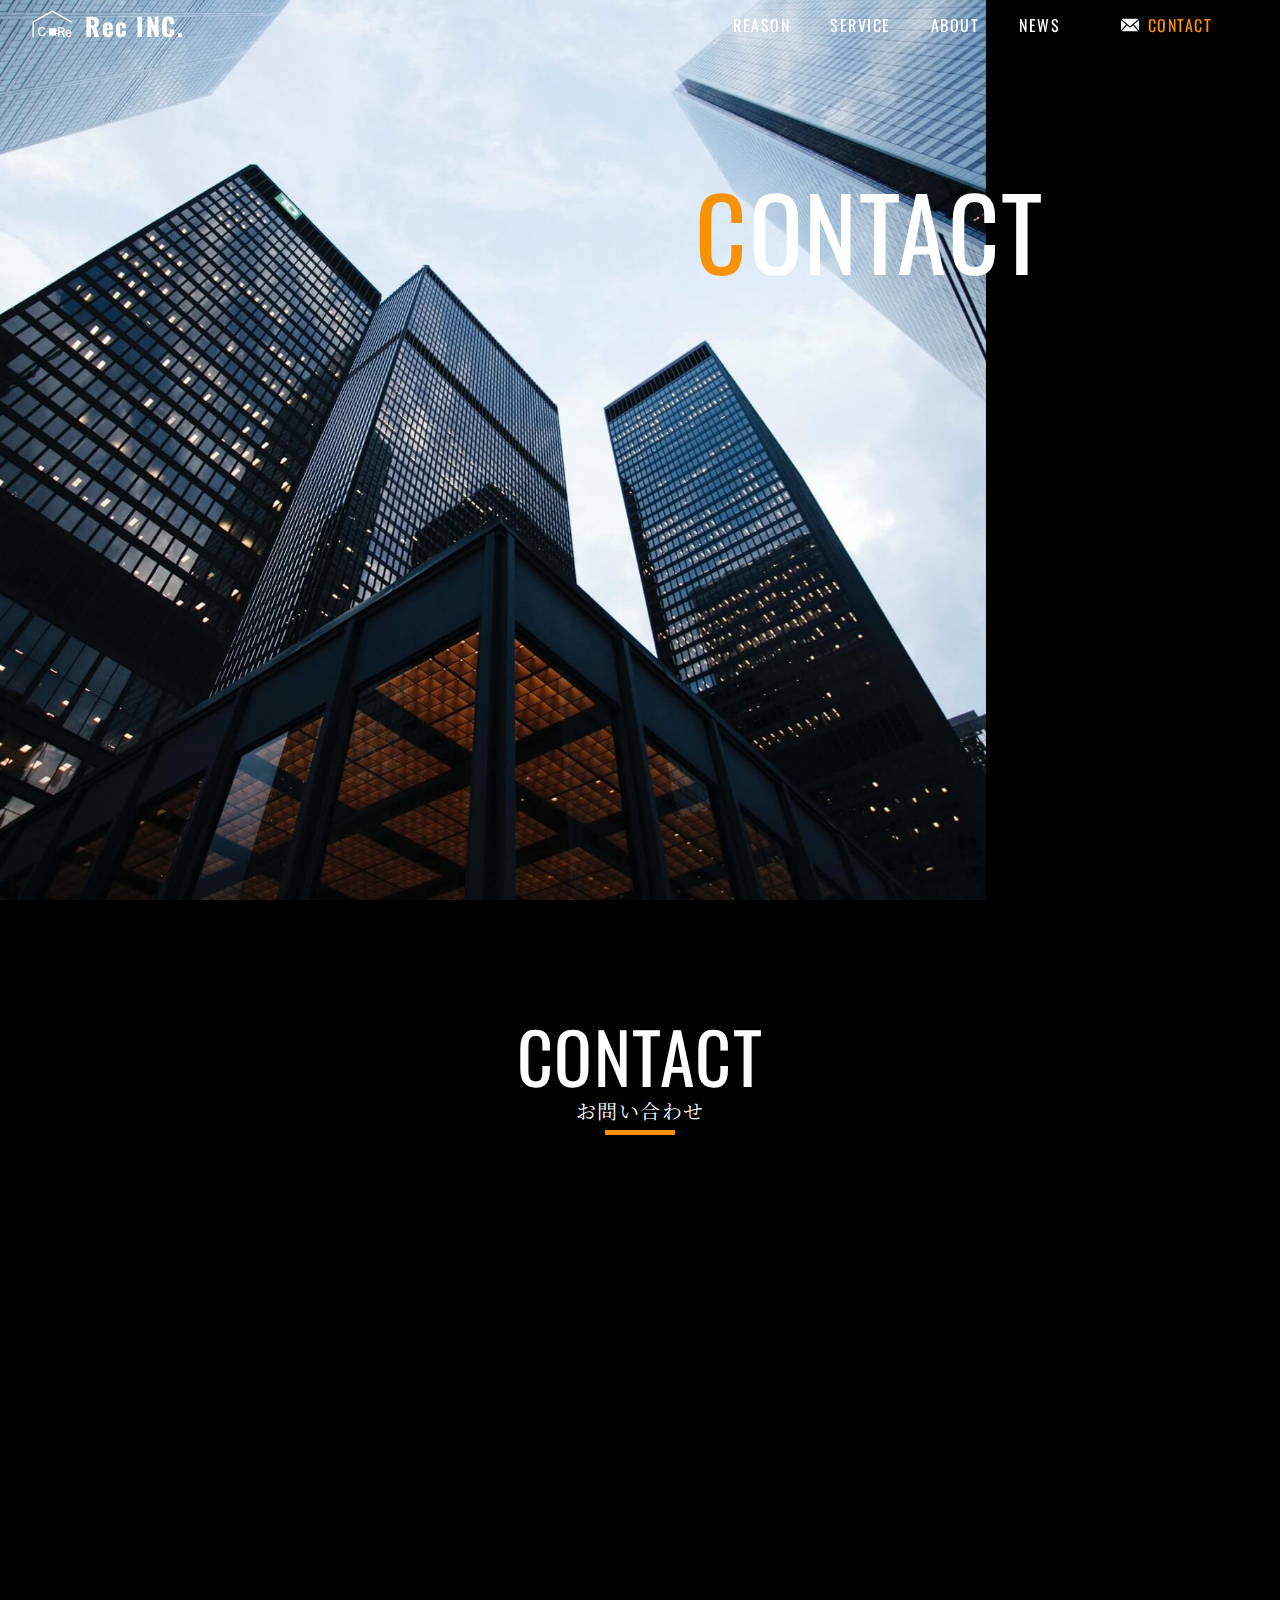
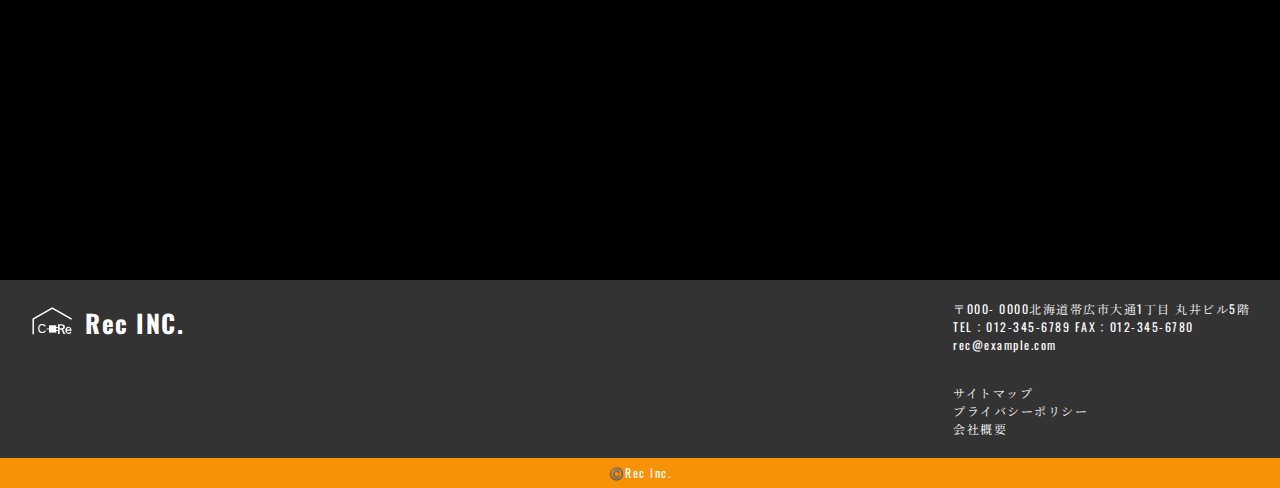
==== contact.html @ e028f4d6 "Add files via upload" ====
<!DOCTYPE html>
<html lang="ja">
<head>
  <meta charset="UTF-8">
  <meta http-equiv="X-UA-Compatible" content="IE=edge">
  <meta name="viewport" content="width=device-width, initial-scale=1.0">
  <meta name="description" content="ポートフォリオ用のデモサイト"> 
  <title>デモサイト 株式会社Rec 「お問い合わせ」</title>
  <!-- google-font -->
  <link href="https://fonts.googleapis.com/css2?family=Noto+Serif+JP&family=Oswald&display=swap" rel="stylesheet">
  <link href="https://fonts.googleapis.com/css2?family=Noto+Serif+JP&family=Oswald&display=swap" rel="stylesheet">
   <!--AOS-->
   <link href="https://unpkg.com/aos@2.3.1/dist/aos.css" rel="stylesheet">
  <!--css-->
  <link rel="stylesheet" href="scss/style.css">
</head>
<body>
  <!-- headerエリア -->
  <header class="header">
    <div class="header-inner">
     <h1 class="header-left" data-aos="fade-left">
       <a href="index.html">
         <div class="main-logo">
           <img src="img/header-logo._wh.svg" alt="">
          </div><!--header-logo-->
          <div class="company-ttl">Rec INC.</div>
        </a>
     </h1>
      <div class="header-nav">
        <nav class="nav-list">
          <ul class="header-nav-list" data-aos="fade-left">
            <div class="main-logo_sp">
              <a href="index.html">
                <img src="img/header-logo._wh.svg" alt="">
              </a>
             </div><!--header-logo-->
            <li class="nav-item">
              <a href="#">REASON</a>
            </li>
            <li class="nav-item">
              <a href="#">SERVICE</a>
            </li>
            <li class="nav-item">
              <a href="#">ABOUT</a>
            </li>
            <li class="nav-item">
              <a href="#">NEWS</a>
            </li>
            <a href="contact.html" class="contact-btn">CONTACT</a>
          </ul>
        </nav>
      </div><!--header-nav-->
      <span class="burger-btn" data-aos="fade-left">
        <span class="bar bar_top"></span>
        <span class="bar bar_mid"></span>
        <span class="bar bar_bottom"></span>
      </span>
      <span class="burger-musk"></span>
    </div><!--header-inner-->
  </header>
  <!--fvエリア-->
  <div class="fv" id="parallax">
    <div class="fv-inner" id="parallax-img">
      <div class="main-copy">
        <p class="fv-ttl" data-aos="fade-left"><span class="orenge">C</span>ONTACT</p>
      </div><!--main-copy-->
    </div><!--fv-inner-->
  </div><!--fv-->
  <main class="main">
    <section class="section-wrapper">
      <div class="contact-container">
        <h2 class="contact-ttl-wrapper">
          <div class="contact-ttl">CONTACT</div><!--section-ttl-->
          <div class="section-sub-ttl">お問い合わせ</div><!--section-sub-ttl-->
        </h2><!--section-ttl-wrapper-->
        <form action="" data-aos="fade-in"> 
          <ul class="form-list">
            <li class="form-item">
              <div class="form-ttl">
                <label for="name">名前</label>
              </div><!--form-ttl-->
              <input type="text" class="text-box">
            </li>
            <li class="form-item">
              <div class="form-ttl">
                <label for="tel">電話番号</label>
              </div><!--form-ttl-->
              <input type="text" class="text-box">
            </li>
            <li class="form-item">
              <div class="form-ttl">
                <label for="email">メールアドレス</label>
              </div><!--form-ttl-->
              <input type="text" class="text-box">
            </li>
            <li class="form-item">
              <div class="form-ttl">
                <label for="detail">お問い合わせ内容</label>
              </div><!--form-ttl-->
              <textarea name="textarea" id="" cols="30" rows="10" class="textarea"></textarea>
            </li>
          </ul><!--form-list-->
          <input type="submit" value="送信する" class="link-btn submit-btn">
        </form>
      </div><!--contact-container-->
    </section>
  </main>
  <footer class="footer">
    <div class="footer-inner">
      <div class="footer-left">
        <a href="#">
          <h2 class="main-logo">
            <img src="img/header-logo._wh.svg" alt="">
          </h2>
          <div class="company-ttl footer-ttl">Rec INC.</div>
        </a>
      </div><!--footer-left-->
      <div class="company-info-wrapper">
        <div class="company-info">
          <p>〒000- 0000北海道帯広市大通1丁目 丸井ビル5階</p>
          <p>TEL：012-345-6789 FAX：012-345-6780</p>
          <p>rec@example.com</p>
        </div><!--company-info-->
        <div class="privacy-box">
          <p><a href="#">サイトマップ</a></p>
          <p><a href="#">プライバシーポリシー</a></p>
          <p><a href="#">会社概要</a></p>
        </div><!--privacy-box-->
      </div><!--company-info-ttl-->
    </div><!--footer-inner-->
    <small class="copyright">©️Rec Inc.</small>
  </footer>
    <!-- AOS-->
    <script src="https://unpkg.com/aos@2.3.1/dist/aos.js"></script>
  <!-- jQuery -->
<script src="https://code.jquery.com/jquery-3.6.0.min.js" integrity="sha256-/xUj+3OJU5yExlq6GSYGSHk7tPXikynS7ogEvDej/m4=" crossorigin="anonymous"></script>
  <script src="js/script.js"></script>
</body>
</html>
---- scss/style.css ----
@charset "UTF-8";
/*
html5doctor.com Reset Stylesheet
v1.6.1
Last Updated: 2010-09-17
Author: Richard Clark - http://richclarkdesign.com
Twitter: @rich_clark
*/
html, body, div, span, object, iframe,
h1, h2, h3, h4, h5, h6, p, blockquote, pre,
abbr, address, cite, code,
del, dfn, em, img, ins, kbd, q, samp,
small, strong, sub, sup, var,
b, i,
dl, dt, dd, ol, ul, li,
fieldset, form, label, legend,
table, caption, tbody, tfoot, thead, tr, th, td,
article, aside, canvas, details, figcaption, figure,
footer, header, hgroup, menu, nav, section, summary,
time, mark, audio, video {
  margin: 0;
  padding: 0;
  border: 0;
  outline: 0;
  font-size: 100%;
  vertical-align: bottom;
  background: transparent;
}

body {
  line-height: 1;
  list-style: none;
}

article, aside, details, figcaption, figure,
footer, header, hgroup, menu, nav, section {
  display: block;
}

ul {
  list-style: none;
}

blockquote, q {
  quotes: none;
}

blockquote:before, blockquote:after,
q:before, q:after {
  content: '';
  content: none;
}

a {
  margin: 0;
  padding: 0;
  font-size: 100%;
  vertical-align: baseline;
  background: transparent;
}

/* change colours to suit your needs */
ins {
  background-color: #ff9;
  color: #000;
  text-decoration: none;
}

/* change colours to suit your needs */
mark {
  background-color: #ff9;
  color: #000;
  font-style: italic;
  font-weight: bold;
}

del {
  text-decoration: line-through;
}

abbr[title], dfn[title] {
  border-bottom: 1px dotted;
  cursor: help;
}

table {
  border-collapse: collapse;
  border-spacing: 0;
}

/* change border colour to suit your needs */
hr {
  display: block;
  height: 1px;
  border: 0;
  border-top: 1px solid #cccccc;
  margin: 1em 0;
  padding: 0;
}

input, select {
  vertical-align: middle;
}

.form-list {
  margin: 60px 0;
}

input, textarea {
  resize: none;
  -moz-appearance: none;
       appearance: none;
  -webkit-appearance: none;
  outline: none;
  border: none;
  width: 100%;
}

.text-box, textarea {
  display: block;
  border-radius: 2px;
  padding: 1rem;
  -webkit-box-sizing: border-box;
          box-sizing: border-box;
  border: 2px solid #F79106;
}

.form-item {
  margin-top: 2rem;
}

.form-ttl {
  margin-bottom: 1rem;
}

.submit-btn {
  letter-spacing: 2px;
}

#parallax {
  position: relative;
  width: 77%;
  height: 100vh;
  overflow: hidden;
}

#parallax-img {
  position: fixed;
  z-index: 1;
  top: 0;
  width: 77%;
  height: 100vh;
  -webkit-transform-origin: center;
          transform-origin: center;
}

.main {
  background-color: #000;
  position: relative;
  z-index: 2;
  overflow: hidden;
}

.footer {
  position: relative;
  z-index: 2;
}

.bgextend {
  -webkit-animation-name: bgextendAnimeBase;
          animation-name: bgextendAnimeBase;
  -webkit-animation-duration: 1s;
          animation-duration: 1s;
  -webkit-animation-fill-mode: forwards;
          animation-fill-mode: forwards;
  position: relative;
  overflow: hidden;
  opacity: 0;
}

@-webkit-keyframes bgextendAnimeBase {
  from {
    opacity: 0;
  }
  to {
    opacity: 1;
  }
}

@keyframes bgextendAnimeBase {
  from {
    opacity: 0;
  }
  to {
    opacity: 1;
  }
}

.bgappear {
  -webkit-animation-name: bgextendAnimeSecond;
          animation-name: bgextendAnimeSecond;
  -webkit-animation-duration: 1s;
          animation-duration: 1s;
  -webkit-animation-delay: 0.6s;
          animation-delay: 0.6s;
  -webkit-animation-fill-mode: forwards;
          animation-fill-mode: forwards;
  opacity: 0;
}

@-webkit-keyframes bgextendAnimeSecond {
  0% {
    opacity: 0;
  }
  100% {
    opacity: 1;
  }
}

@keyframes bgextendAnimeSecond {
  0% {
    opacity: 0;
  }
  100% {
    opacity: 1;
  }
}

.bgLRextend::before {
  -webkit-animation-name: bgLRextendAnime;
          animation-name: bgLRextendAnime;
  -webkit-animation-duration: 1s;
          animation-duration: 1s;
  -webkit-animation-fill-mode: forwards;
          animation-fill-mode: forwards;
  content: "";
  position: absolute;
  width: 100%;
  height: 100%;
  background-color: #000;
  z-index: 999999;
}

@-webkit-keyframes bgLRextendAnime {
  0% {
    -webkit-transform-origin: right;
            transform-origin: right;
    -webkit-transform: scaleX(0);
            transform: scaleX(0);
  }
  50% {
    -webkit-transform-origin: right;
            transform-origin: right;
    -webkit-transform: scaleX(1);
            transform: scaleX(1);
  }
  50.001% {
    -webkit-transform-origin: left;
            transform-origin: left;
  }
  100% {
    -webkit-transform-origin: left;
            transform-origin: left;
    -webkit-transform: scaleX(0);
            transform: scaleX(0);
  }
}

@keyframes bgLRextendAnime {
  0% {
    -webkit-transform-origin: right;
            transform-origin: right;
    -webkit-transform: scaleX(0);
            transform: scaleX(0);
  }
  50% {
    -webkit-transform-origin: right;
            transform-origin: right;
    -webkit-transform: scaleX(1);
            transform: scaleX(1);
  }
  50.001% {
    -webkit-transform-origin: left;
            transform-origin: left;
  }
  100% {
    -webkit-transform-origin: left;
            transform-origin: left;
    -webkit-transform: scaleX(0);
            transform: scaleX(0);
  }
}

.bgappearTrigger,
.bgLRextendTrigger {
  opacity: 0;
}

.TextTyping {
  display: none;
}

/* 共通部分 */
html {
  font-size: 62.5%;
}

body {
  background-color: #000;
  color: #fff;
  font-size: 1.6rem;
  font-family: 'Oswald','Noto Serif JP', sans-serif;
  letter-spacing: 1.5px;
}

img {
  width: 100%;
}

a {
  text-decoration: none;
  color: #fff;
}

a:hover {
  opacity: 0.7;
  -webkit-transition: all 0.5s;
  transition: all 0.5s;
}

.ml-auto {
  margin-left: auto;
}

.br {
  display: none;
}

@media screen and (max-width: 768px) {
  .br {
    display: block;
  }
}

.section-wrapper {
  padding: 6rem 0;
  position: relative;
}

.section-wrapper:first-of-type {
  margin-top: 60px;
}

.section-wrapper:last-of-type {
  padding-bottom: 120px;
}

.container {
  max-width: 1100px;
  margin: 12rem auto 0;
  padding: 0 3rem 0;
}

@media screen and (max-width: 768px) {
  .container {
    padding: 0 4vw;
  }
}

.section-ttl-wrapper {
  text-align: center;
  position: absolute;
  top: 6rem;
  left: 0;
}

.section-ttl {
  font-size: 7rem;
  font-weight: normal;
  margin-bottom: 1rem;
}

@media screen and (max-width: 768px) {
  .section-ttl {
    font-size: 5rem;
  }
}

.section-sub-ttl {
  font-size: 2rem;
  font-weight: normal;
  display: inline-block;
  text-align: center;
}

.section-sub-ttl:after {
  content: "";
  display: block;
  background-color: #F79106;
  width: 70px;
  height: 5px;
  margin: 1rem auto 0;
}

.link-btn, .contact-btn {
  display: block;
  text-align: center;
  width: 200px;
  line-height: 50px;
  height: 50px;
  background-color: #333;
  color: #F79106;
  margin: 0 auto;
}

@media screen and (max-width: 768px) {
  .link-btn, .contact-btn {
    width: 170px;
  }
}

.link-btn:hover, .contact-btn:hover {
  background-color: #F79106;
  color: #333;
  -webkit-transition: all 0.5s;
  transition: all 0.5s;
  opacity: 1;
}

.lines {
  line-height: 2;
}

.header {
  width: 100%;
  position: fixed;
  z-index: 99999;
}

.header-inner {
  display: -webkit-box;
  display: -ms-flexbox;
  display: flex;
  -webkit-box-align: center;
      -ms-flex-align: center;
          align-items: center;
  -webkit-box-pack: justify;
      -ms-flex-pack: justify;
          justify-content: space-between;
  padding: 0 0 0 3rem;
}

.main-logo {
  width: 45px;
  height: 45px;
}

.header-left a {
  display: -webkit-box;
  display: -ms-flexbox;
  display: flex;
  -webkit-box-align: center;
      -ms-flex-align: center;
          align-items: center;
}

.header-left a :hover {
  opacity: 0.7;
  -webkit-transition: all 0.5s;
  transition: all 0.5s;
}

.company-ttl {
  font-size: 2.5rem;
  font-weight: bold;
  margin-left: 1rem;
}

@media screen and (max-width: 768px) {
  .header-nav {
    position: fixed;
    top: 0;
    right: -100%;
    height: 100vh;
    width: 65vw;
    background-color: #333;
    z-index: 999;
    opacity: 0;
    -webkit-transform: translateX(100%);
            transform: translateX(100%);
    -webkit-transition: opacity .3s,-webkit-transform .3s;
    transition: opacity .3s,-webkit-transform .3s;
    transition: transform .3s,opacity .3s;
    transition: transform .3s,opacity .3s,-webkit-transform .3s;
  }
  .header-nav.open {
    display: block;
    right: 0;
    -webkit-transform: translateX(0);
            transform: translateX(0);
    opacity: 1;
    -webkit-transition: opacity .5s,-webkit-transform .5s;
    transition: opacity .5s,-webkit-transform .5s;
    transition: transform .5s,opacity .5s;
    transition: transform .5s,opacity .5s,-webkit-transform .5s;
  }
}

.header-nav-list {
  display: -webkit-box;
  display: -ms-flexbox;
  display: flex;
  -webkit-box-align: center;
      -ms-flex-align: center;
          align-items: center;
}

@media screen and (max-width: 768px) {
  .header-nav-list {
    -webkit-box-orient: vertical;
    -webkit-box-direction: normal;
        -ms-flex-direction: column;
            flex-direction: column;
    margin-top: 150px;
  }
}

@media screen and (max-width: 768px) {
  .nav-item {
    margin-bottom: 3rem;
  }
}

.nav-item a {
  width: 80px;
  padding: 0.5rem 2rem;
}

.nav-item a:hover {
  background-color: #F79106;
  color: #333;
  opacity: 1;
  -webkit-transition: all 0.5s;
  transition: all 0.5s;
}

.contact-btn {
  position: relative;
  background-color: transparent;
}

.contact-btn:before {
  content: "";
  display: block;
  background-image: url(../img/mail-icon.svg);
  background-repeat: no-repeat;
  background-size: contain;
  background-position: center center;
  width: 20px;
  height: 20px;
  position: absolute;
  top: 50%;
  left: 30px;
  -webkit-transform: translate(50%, -50%);
          transform: translate(50%, -50%);
}

@media screen and (max-width: 768px) {
  .contact-btn:before {
    left: 15px;
  }
}

.main-logo_sp {
  display: none;
}

@media screen and (max-width: 768px) {
  .main-logo_sp {
    display: block;
    margin-bottom: 2rem;
  }
}

.burger-musk {
  display: none;
}

@media screen and (max-width: 768px) {
  .burger-musk {
    display: none;
    position: fixed;
    top: 0;
    left: 0;
    width: 100%;
    height: 100vh;
    background-color: #F79106;
    opacity: 0.3;
    z-index: 998;
  }
}

.burger-btn {
  display: none;
}

@media screen and (max-width: 768px) {
  .burger-btn {
    display: block;
    z-index: 99;
    position: fixed;
    top: 22px;
    right: 30px;
    z-index: 9999;
  }
}

.bar {
  display: block;
  background-color: #fff;
  width: 25px;
  height: 2px;
}

.bar_top {
  -webkit-transform: translateY(-5px);
          transform: translateY(-5px);
  -webkit-transition: -webkit-transform .5s;
  transition: -webkit-transform .5s;
  transition: transform .5s;
  transition: transform .5s, -webkit-transform .5s;
}

.bar_bottom {
  -webkit-transform: translateY(5px);
          transform: translateY(5px);
  -webkit-transition: -webkit-transform .5s;
  transition: -webkit-transform .5s;
  transition: transform .5s;
  transition: transform .5s, -webkit-transform .5s;
}

.bar.cross.bar_top {
  -webkit-transform: translateY(2px) rotate(30deg);
          transform: translateY(2px) rotate(30deg);
  -webkit-transition: -webkit-transform .5s;
  transition: -webkit-transform .5s;
  transition: transform .5s;
  transition: transform .5s, -webkit-transform .5s;
}

.bar.cross.bar_mid {
  opacity: 0;
  -webkit-transition: opacity .5s;
  transition: opacity .5s;
}

.bar.cross.bar_bottom {
  -webkit-transform: translateY(-2px) rotate(-30deg);
          transform: translateY(-2px) rotate(-30deg);
  -webkit-transition: -webkit-transform .5s;
  transition: -webkit-transform .5s;
  transition: transform .5s;
  transition: transform .5s, -webkit-transform .5s;
}

.fv {
  height: 100vh;
}

.fv-inner {
  position: relative;
  background-image: url(../img/fv-bg.jpg);
  background-position: center 0;
  background-size: cover;
  height: 500px;
  -o-object-fit: cover;
     object-fit: cover;
  width: 75%;
  max-width: 100%;
}

.main-copy {
  position: absolute;
  top: 20%;
  right: 10%;
  -webkit-transform: translate(45%, 0);
          transform: translate(45%, 0);
}

@media screen and (max-width: 768px) {
  .main-copy {
    right: 22%;
  }
}

.fv-ttl {
  font-size: 10rem;
  margin-bottom: 1rem;
}

.fv-ttl:nth-child(3) {
  text-align: center;
  color: #F79106;
}

@media screen and (max-width: 768px) {
  .fv-ttl {
    font-size: 7rem;
  }
}

.jp-copy {
  font-size: 2rem;
  margin-top: 2rem;
}

.orenge {
  color: #F79106;
}

.reason-list {
  display: -webkit-box;
  display: -ms-flexbox;
  display: flex;
  -webkit-box-pack: justify;
      -ms-flex-pack: justify;
          justify-content: space-between;
  padding-top: 6rem;
}

@media screen and (max-width: 768px) {
  .reason-list {
    -webkit-box-orient: vertical;
    -webkit-box-direction: normal;
        -ms-flex-direction: column;
            flex-direction: column;
  }
}

.reason-item {
  width: 31.8%;
  max-width: 100%;
}

@media screen and (max-width: 768px) {
  .reason-item {
    width: 100%;
    margin: 0 auto;
    max-width: 500px;
  }
}

.reason-number {
  color: #F79106;
  font-size: 5rem;
  text-align: center;
}

.reason-number:after {
  content: "";
  display: block;
  width: 50px;
  height: 5px;
  background-color: #fff;
  margin: 1rem auto 1.5rem;
}

.reason-head-ttl {
  font-size: 2.2rem;
  color: #F79106;
  text-align: center;
  margin-bottom: 3rem;
}

.reason-img-wrapper img {
  height: 250px;
  -o-object-fit: cover;
     object-fit: cover;
}

.reason-description {
  padding: 3rem;
  -webkit-box-sizing: border-box;
          box-sizing: border-box;
}

.service-wrapper {
  display: -webkit-box;
  display: -ms-flexbox;
  display: flex;
  -webkit-box-pack: justify;
      -ms-flex-pack: justify;
          justify-content: space-between;
  padding-top: 6rem;
}

@media screen and (max-width: 768px) {
  .service-wrapper {
    -webkit-box-orient: vertical;
    -webkit-box-direction: normal;
        -ms-flex-direction: column;
            flex-direction: column;
    -webkit-box-align: center;
        -ms-flex-align: center;
            align-items: center;
  }
}

.service-box {
  max-width: 400px;
  width: 100%;
  padding-left: 5rem;
}

@media screen and (max-width: 768px) {
  .service-box {
    max-width: 500px;
    padding-left: 0;
  }
}

.service-img-wrapper {
  max-width: 100%;
  width: 600px;
}

.service-img-wrapper img {
  height: 350px;
  -o-object-fit: cover;
     object-fit: cover;
}

@media screen and (max-width: 768px) {
  .service-img-wrapper {
    width: 100%;
    max-width: 500px;
    margin-bottom: 3rem;
    height: auto;
  }
}

.serivice-ttl {
  font-size: 3rem;
  margin-bottom: 2rem;
}

.serivice-ttl:after {
  content: "";
  display: block;
  background-color: #F79106;
  width: 360px;
  height: 5px;
  margin-right: auto;
  text-align: center;
  margin-top: 1rem;
}

.about-list {
  padding-top: 6rem;
}

.about-item {
  width: 800px;
  max-width: 100%;
  margin-bottom: 6rem;
}

.about-item:last-of-type {
  margin-bottom: 0;
}

.about-img-wrapper {
  width: 800px;
  max-width: 100%;
  position: relative;
}

.about-img-wrapper img {
  height: 350px;
  -o-object-fit: cover;
     object-fit: cover;
}

.about-box {
  text-align: center;
  position: absolute;
  top: 40%;
  left: 50%;
  -webkit-transform: translate(-50%, 0);
          transform: translate(-50%, 0);
  z-index: 2;
}

.about-ttl {
  font-size: 7rem;
}

@media screen and (max-width: 768px) {
  .about-ttl {
    font-size: 4rem;
  }
}

.about-btn {
  position: absolute;
  bottom: 2rem;
  right: 3rem;
}

.news-wrapper {
  padding-top: 6rem;
}

.news-box {
  margin: 0 auto;
  border: 1px solid #fff;
  width: 800px;
  max-width: 100%;
  padding: 2rem;
  -webkit-box-sizing: border-box;
          box-sizing: border-box;
}

.news-box-inner {
  margin: 0 auto;
  border: 1px solid #fff;
  width: 760px;
  max-width: 100%;
  padding: 5rem 2rem;
  -webkit-box-sizing: border-box;
          box-sizing: border-box;
  text-align: center;
}

.news-link-wrapper {
  margin-bottom: 2rem;
  padding-bottom: 1rem;
  border-bottom: 1px solid #fff;
}

.news-link-wrapper:last-of-type {
  margin-bottom: 0;
}

.news-ttl-inner {
  display: -webkit-box;
  display: -ms-flexbox;
  display: flex;
  -webkit-box-align: center;
      -ms-flex-align: center;
          align-items: center;
}

@media screen and (max-width: 768px) {
  .news-ttl-inner {
    -webkit-box-orient: vertical;
    -webkit-box-direction: normal;
        -ms-flex-direction: column;
            flex-direction: column;
    -webkit-box-align: start;
        -ms-flex-align: start;
            align-items: flex-start;
  }
}

.news-data {
  padding-right: 5rem;
}

.news-link-wrapper {
  display: inline-block;
}

.news-link-wrapper a {
  display: inline-block;
}

.contact-container {
  max-width: 700px;
  margin: 0 auto;
  padding: 0 3rem;
}

@media screen and (max-width: 768px) {
  .contact-container {
    padding: 0 4vw;
  }
}

.contact-ttl {
  font-size: 7rem;
  margin-bottom: 1rem;
  font-weight: normal;
}

@media screen and (max-width: 768px) {
  .contact-ttl {
    font-size: 4rem;
  }
}

.contact-ttl-wrapper {
  text-align: center;
  margin: 0 auto;
}

.contact-description {
  margin: 10rem 0 5rem;
  text-align: center;
}

.footer-inner {
  display: -webkit-box;
  display: -ms-flexbox;
  display: flex;
  -webkit-box-align: start;
      -ms-flex-align: start;
          align-items: flex-start;
  -webkit-box-pack: justify;
      -ms-flex-pack: justify;
          justify-content: space-between;
  padding: 2rem 3rem;
  background-color: #333;
}

.footer-left a {
  display: -webkit-box;
  display: -ms-flexbox;
  display: flex;
  -webkit-box-align: center;
      -ms-flex-align: center;
          align-items: center;
}

.company-info {
  margin-bottom: 3rem;
}

.company-info,
.privacy-box {
  font-size: 1.2rem;
  line-height: 1.5;
}

@media screen and (max-width: 768px) {
  .footer-ttl {
    display: none;
  }
}

.copyright {
  display: block;
  background-color: #F79106;
  width: 100%;
  line-height: 30px;
  height: 30px;
  font-size: 1.2rem;
  text-align: center;
}
/*# sourceMappingURL=style.css.map */
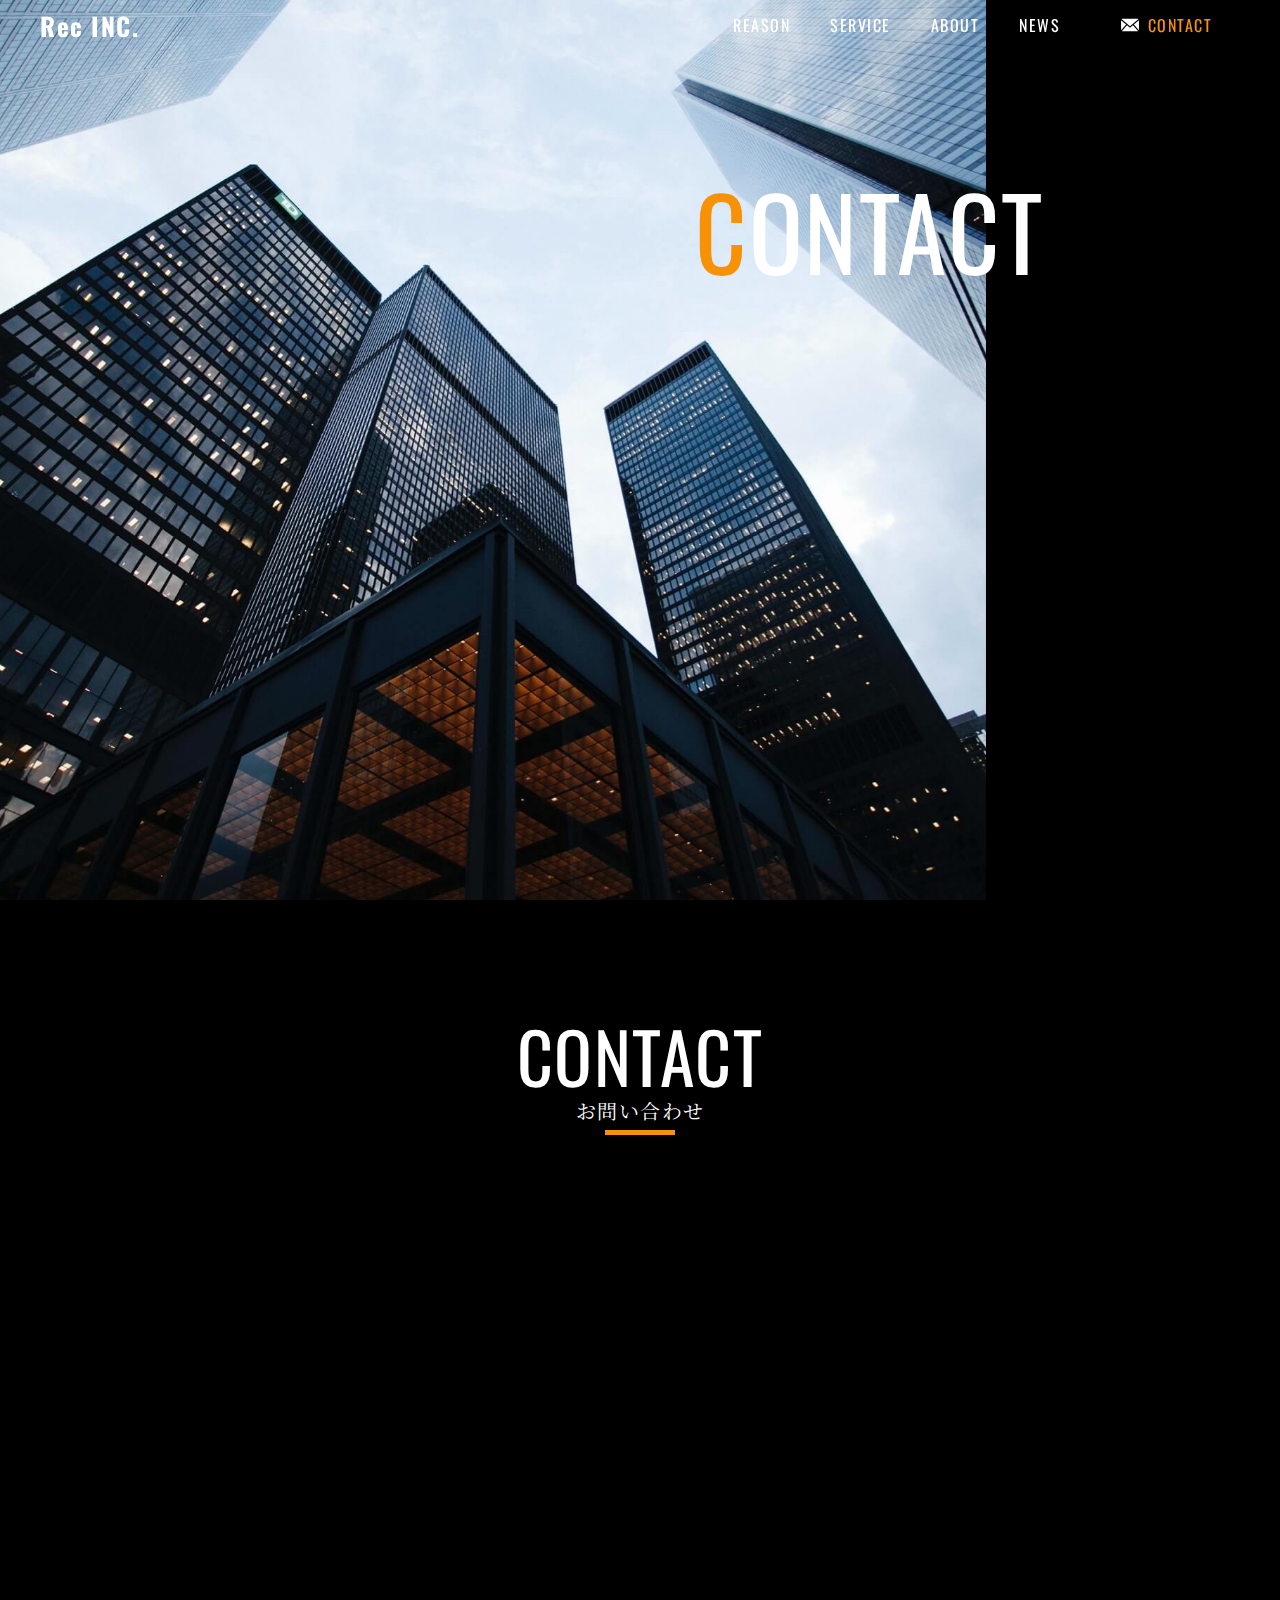
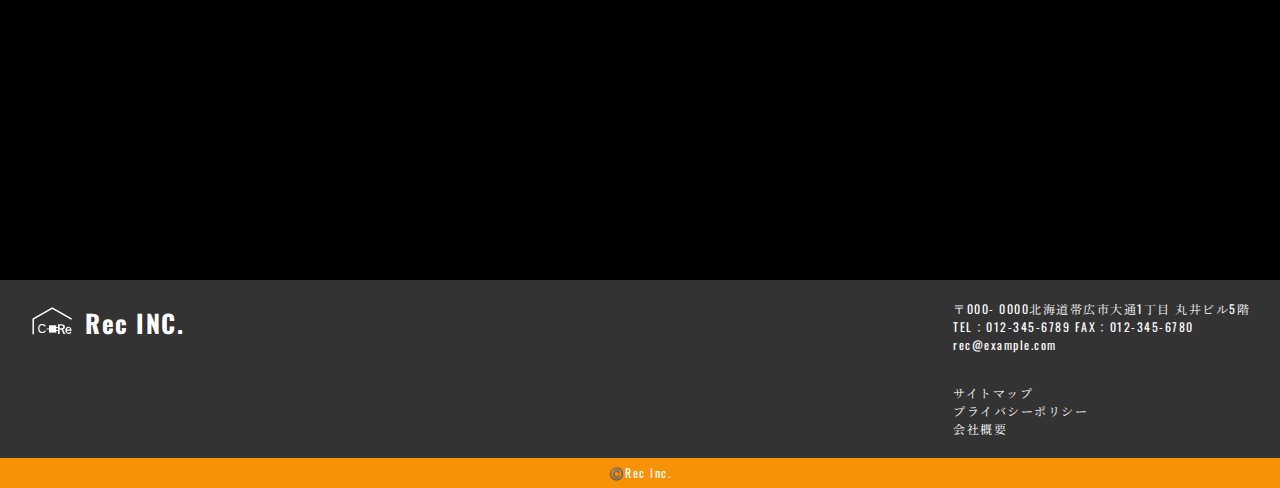
==== commit a500df83: "Update contact.html" ====
--- a/contact.html
+++ b/contact.html
@@ -20,9 +20,6 @@
     <div class="header-inner">
      <h1 class="header-left" data-aos="fade-left">
        <a href="index.html">
-         <div class="main-logo">
-           <img src="img/header-logo._wh.svg" alt="">
-          </div><!--header-logo-->
           <div class="company-ttl">Rec INC.</div>
         </a>
      </h1>
@@ -136,4 +133,4 @@
 <script src="https://code.jquery.com/jquery-3.6.0.min.js" integrity="sha256-/xUj+3OJU5yExlq6GSYGSHk7tPXikynS7ogEvDej/m4=" crossorigin="anonymous"></script>
   <script src="js/script.js"></script>
 </body>
-</html>+</html>
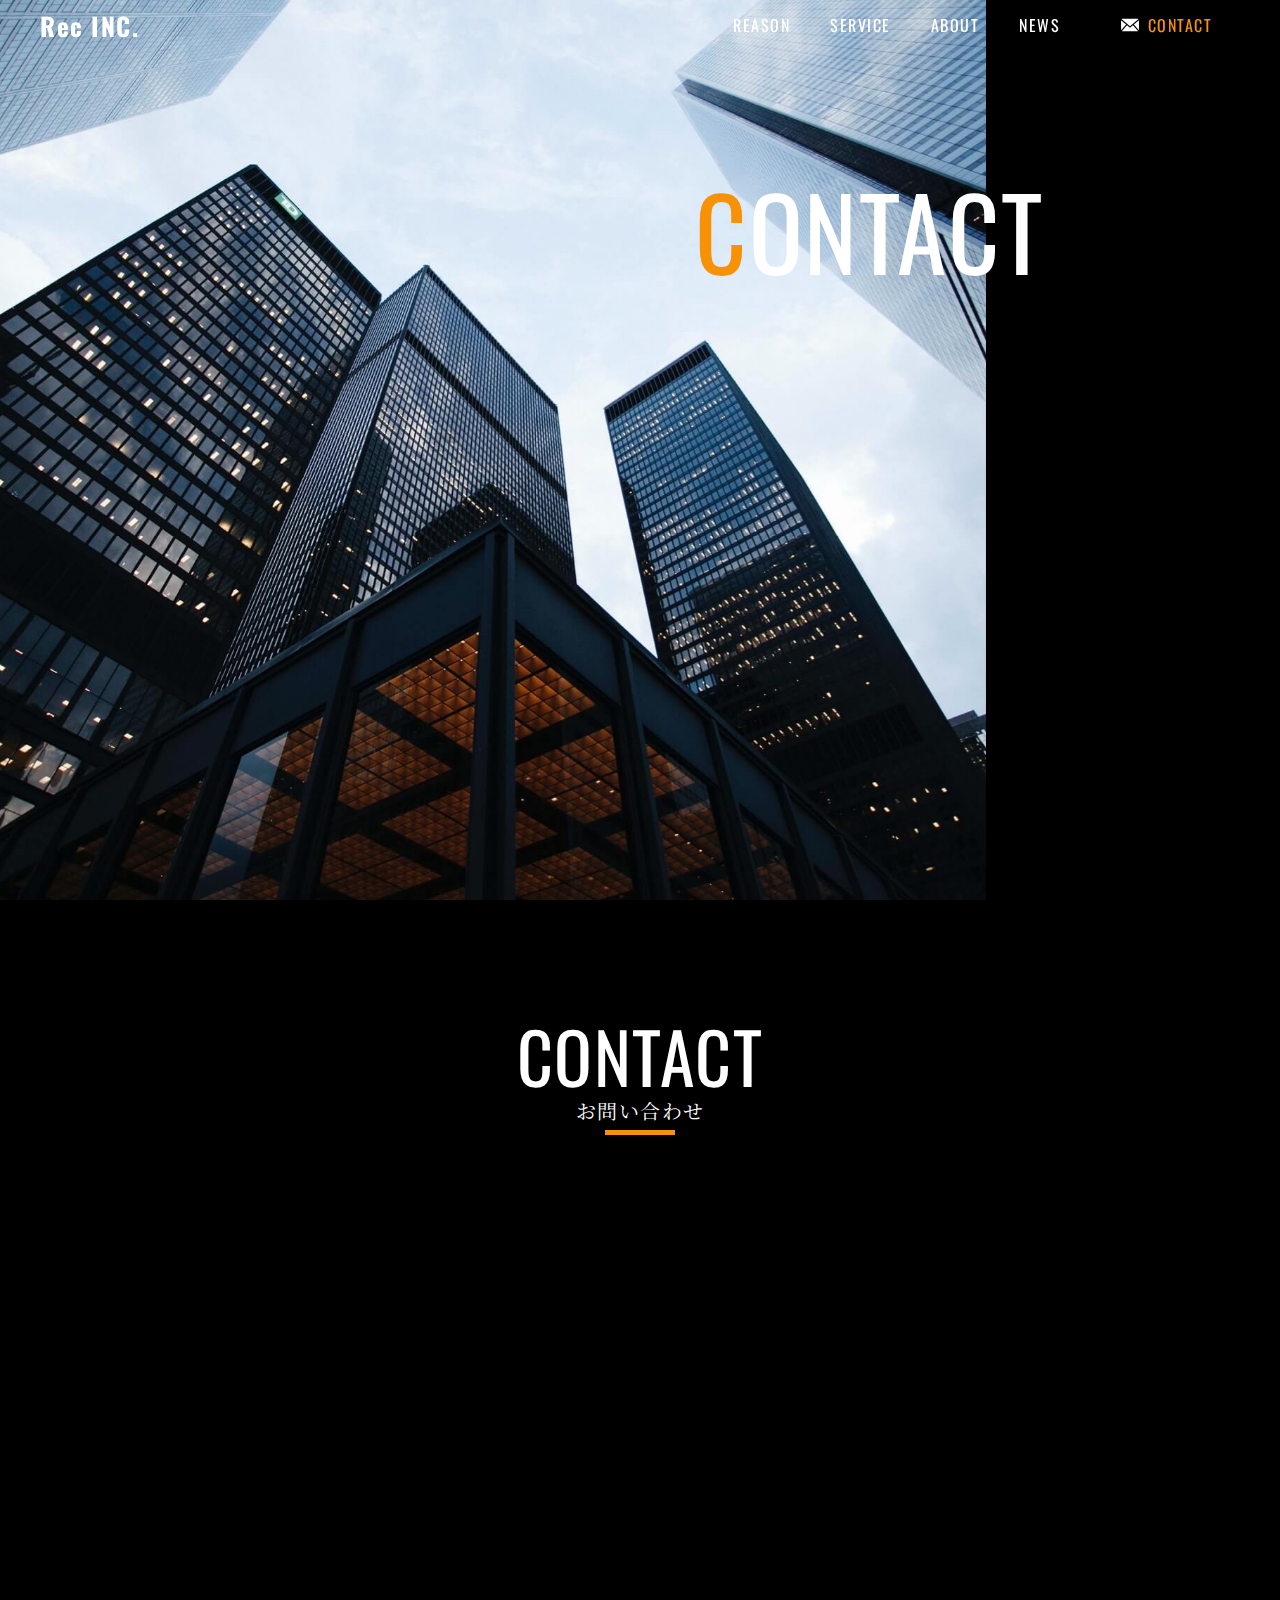
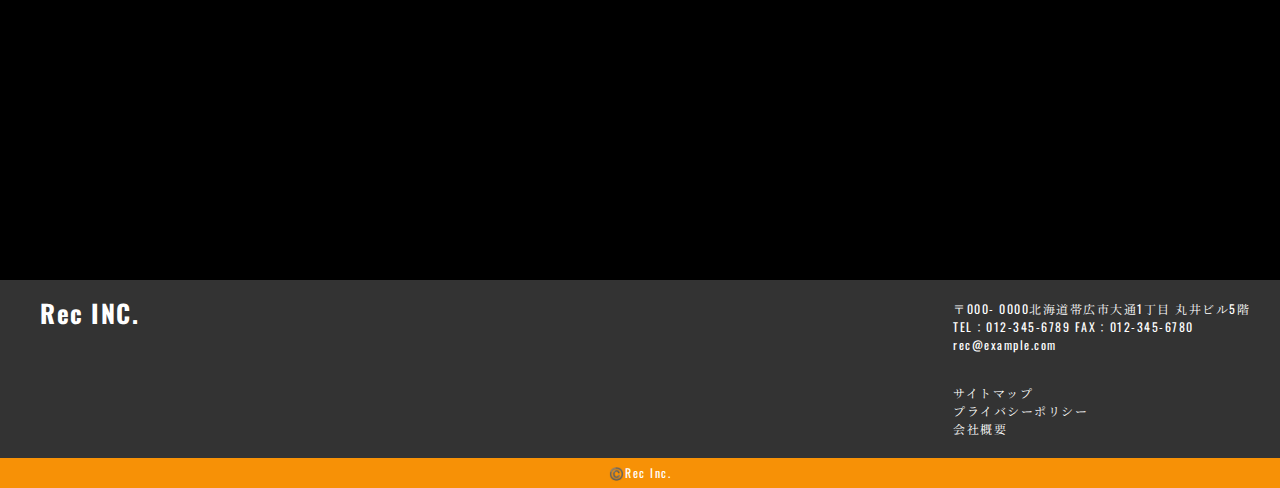
==== commit 70e026a6: "Update contact.html" ====
--- a/contact.html
+++ b/contact.html
@@ -26,11 +26,6 @@
       <div class="header-nav">
         <nav class="nav-list">
           <ul class="header-nav-list" data-aos="fade-left">
-            <div class="main-logo_sp">
-              <a href="index.html">
-                <img src="img/header-logo._wh.svg" alt="">
-              </a>
-             </div><!--header-logo-->
             <li class="nav-item">
               <a href="#">REASON</a>
             </li>
@@ -106,9 +101,6 @@
     <div class="footer-inner">
       <div class="footer-left">
         <a href="#">
-          <h2 class="main-logo">
-            <img src="img/header-logo._wh.svg" alt="">
-          </h2>
           <div class="company-ttl footer-ttl">Rec INC.</div>
         </a>
       </div><!--footer-left-->
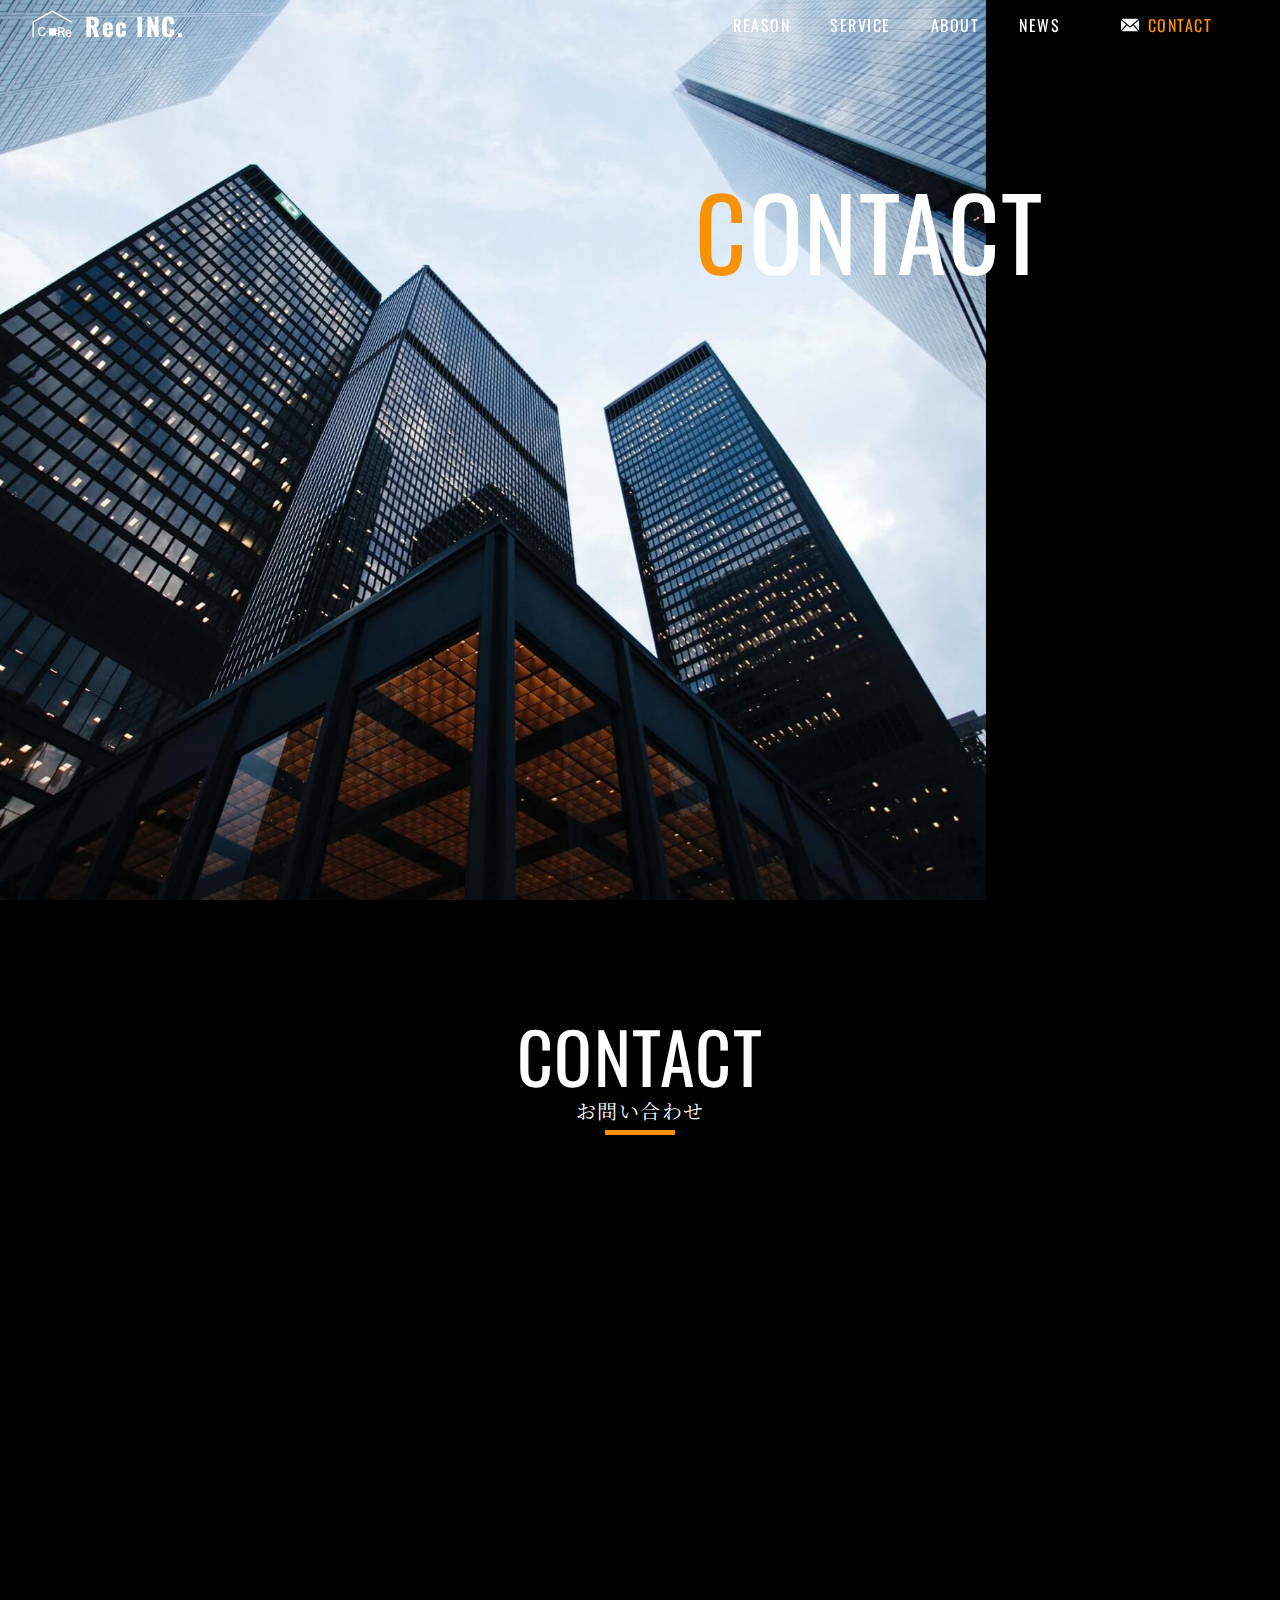
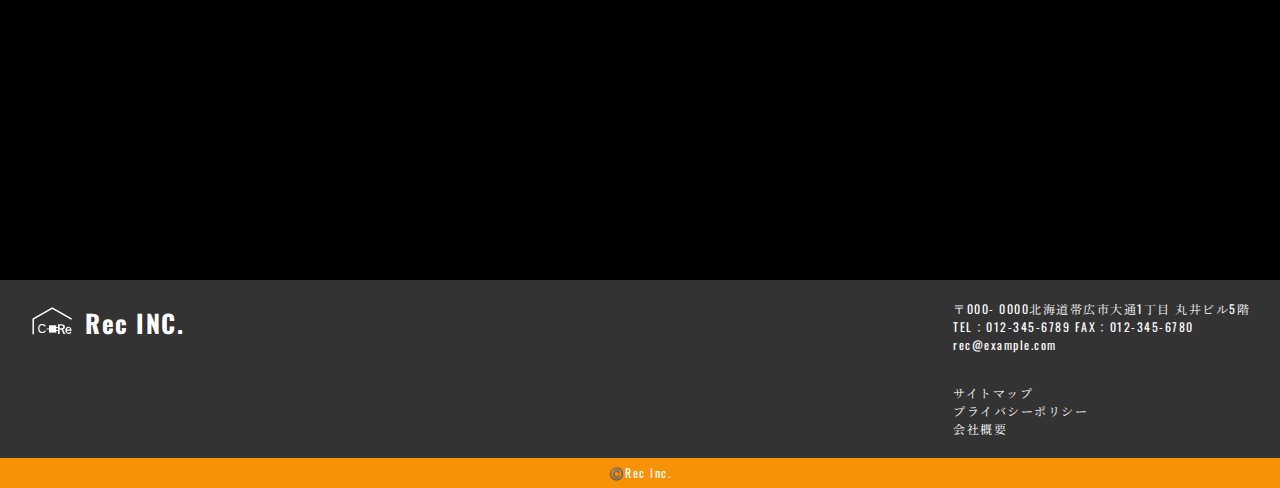
==== commit d6c11a28: "Update contact.html" ====
--- a/contact.html
+++ b/contact.html
@@ -20,6 +20,9 @@
     <div class="header-inner">
      <h1 class="header-left" data-aos="fade-left">
        <a href="index.html">
+           <div class="main-logo">
+           <img src="img/header-logo._wh.svg" alt="">
+          </div><!--main-logo-->
           <div class="company-ttl">Rec INC.</div>
         </a>
      </h1>
@@ -101,6 +104,9 @@
     <div class="footer-inner">
       <div class="footer-left">
         <a href="#">
+           <div class="main-logo">
+            <img src="img/header-logo._wh.svg" alt="">
+          </div><!--main-logo-->
           <div class="company-ttl footer-ttl">Rec INC.</div>
         </a>
       </div><!--footer-left-->
--- a/scss/style.css
+++ b/scss/style.css
@@ -450,11 +450,6 @@
   padding: 0 0 0 3rem;
 }
 
-.main-logo {
-  width: 45px;
-  height: 45px;
-}
-
 .header-left a {
   display: -webkit-box;
   display: -ms-flexbox;
@@ -1042,13 +1037,6 @@
   font-size: 1.2rem;
   line-height: 1.5;
 }
-
-@media screen and (max-width: 768px) {
-  .footer-ttl {
-    display: none;
-  }
-}
-
 .copyright {
   display: block;
   background-color: #F79106;
@@ -1058,4 +1046,4 @@
   font-size: 1.2rem;
   text-align: center;
 }
-/*# sourceMappingURL=style.css.map */+/*# sourceMappingURL=style.css.map */
